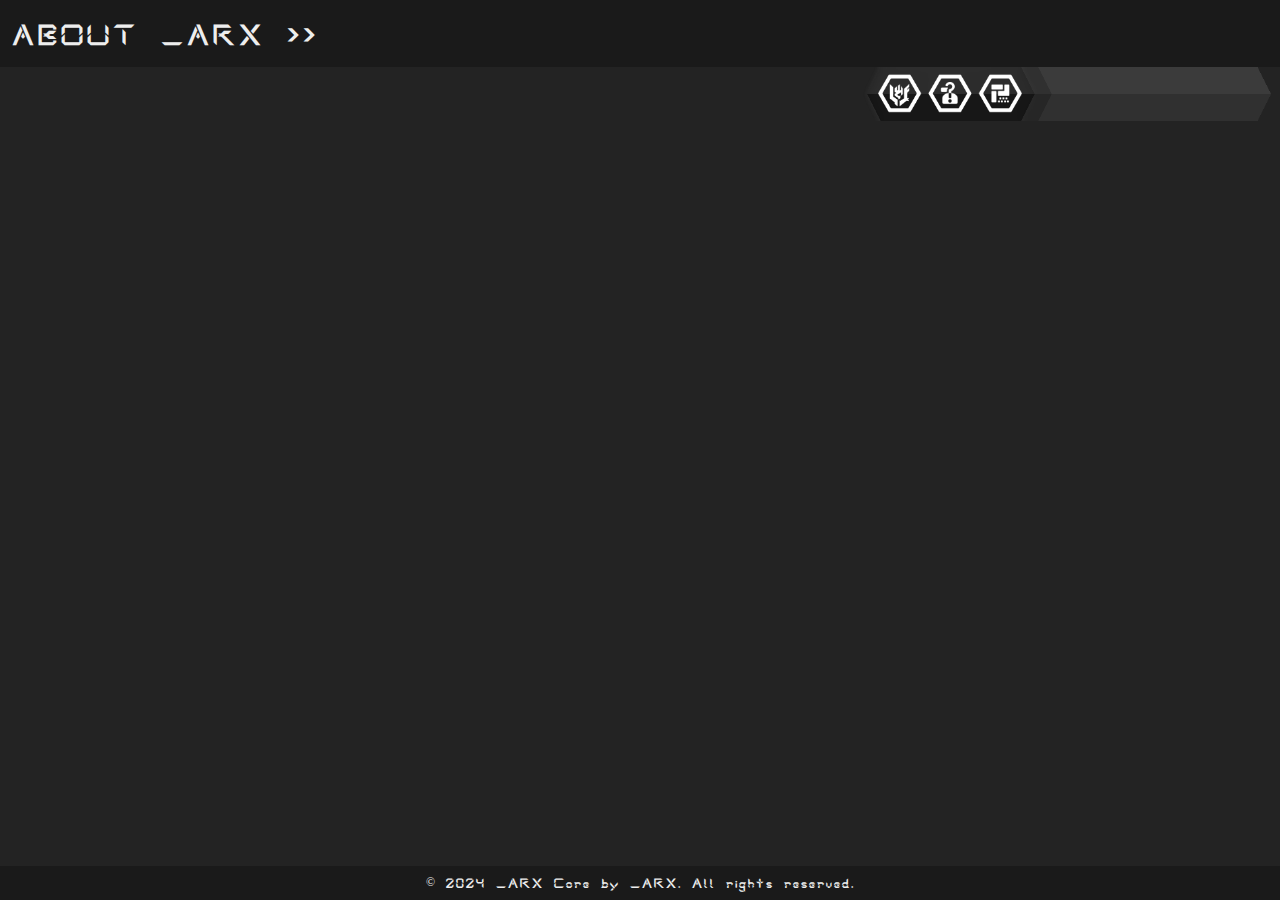
==== about.html @ 1bdaed2c "updated site for other projects" ====
<!DOCTYPE html> <!--set doc to html to render properly-->
<html lang="en"> <!--root container-->
  <head>
		<!--metas-->
    <meta charset="UTF-8"> <!--sets character set, utf-8 is universal-->
    <meta name="viewport" content="width=device-width, initial-scale=1.0"> <!--set viewport to fit screen, no zoom-->
    <meta http-equiv="X-UA-Compatible" content="ie=edge"> <!--compat for IE users-->
		<meta name="description" content="Welcome to _ARX Core!"> <!--website desc-->
		<meta name="author" content="_ARX"> <!--set author-->
		<meta name="theme-color" content="#242424"> <!--set theme for mobile-->
		<meta name="keywords" content="_arx, uarx, _ARX, _UARX">
		<meta property="og:title" content="_ARX Core">
		<meta property="og:image" content="res/images/ogimage.png" type="image/png">
		<meta name="robots" content="index, follow">
		<!--scripts-->
		<script src="app.js" type="text/javascript" defer></script>
		
		<!--links-->
    <link rel="stylesheet" href="app.css" type="text/css" /> <!--set stylesheet-->
		<link id="favicon" rel="icon" href="res/images/favicon-dark.png" type="image/png"> <!--set icon types-->

		
		<!--etc-->
		<title>_ARX Core</title> <!--browser tab title-->
  </head>
	
	
  <body>
		<header id="header"> <!--Type container-->
			<div class="headerpanel" header-text="ABOUT _ARX >>>">
			​
			</div>
			<div class="typing-container">
        <h1><span class="typing-text"></span></h1>
			</div>
		</header> 
		
		
		<div class="hex-panel">
			<a href="index.html" class="hex-link"> <!--home-->
				<div class="hex-container" title="Home" data-text="_ARX CORE">
					<img src="res/images/homeicon.png" alt="HomeIcon" class="core-image">
					<img src="res/images/shellicon.png" alt="ShellIcon" class="shell-image">
				</div>
			</a>
			
			<a href="about.html" class="hex-link"> <!--about _arx-->
				<div class="hex-container" title="About" data-text="  ABOUT ME">
					<img src="res/images/abouticon.png" alt="AboutIcon" class="core-image">
					<img src="res/images/shellicon.png" alt="ShellIcon" class="shell-image">
				</div>
			</a>

			<a href="portfolio.html" class="hex-link"> <!--_arx portfolio-->
				<div class="hex-container" title="Portfolio" data-text="PORTFOLIO">
					<img src="res/images/portfolioicon.png" alt="PortfolioIcon" class="core-image">
					<img src="res/images/shellicon.png" alt="ShellIcon" class="shell-image">
				</div>
			</a>
			
			<span class="hex-text">
			</span>
		</div>

		<footer id="footer">© 2024 _ARX Core by _ARX. All rights reserved.</footer>
  </body>
<html>
---- app.css ----
/* Global Scope Variables */
:root { 
	/* Colors */
  --vdgrey: #1a1a1a; /* very dark grey */
  --white: #eeeeee; /* white */
	--dkgrey: #36393e; /* dark grey */
	--edgrey: #232323; /* extra dark grey */
	--ltgrey: #555555; /* light grey */
	--hpink: #ee0049; /* hot pink */
}


/* Load Fonts */
@font-face { /* ARXGlyph */
    font-family: 'ARXGlyph';
    src: url('res/fonts/ARXGlyph.woff') format('woff'),
				url('res/fonts/ARXGlyph.ttf') format('truetype');
    font-weight: normal;
    font-style: normal;
}
@font-face { /* XYBERR */
		/* credits to https://www.behance.net/bertalan_gombos for XYBER-Regular font */
    font-family: 'XYBERR';
    src: url('res/fonts/XYBERR.otf') format('opentype');
    font-weight: normal;
    font-style: normal;
}
@font-face { /* Montserrat */
		/* credits to Google Fonts for Montserrat font */
    font-family: 'Montserrat';
    src: url('res/fonts/Montserrat.ttf') format('truetype');
    font-weight: normal;
    font-style: normal;
}
@font-face { /* Digitrix */
		/* credits to https://github.com/SUSE/suse-font for SUSE font */
    font-family: 'SUSE';
    src: url('res/fonts/SUSEB.woff2') format('woff2');
    font-weight: normal;
    font-style: normal;
}




/* Set Default Fonts */
h1, h2, h3, h4, h5 { /* Headers */
  font-family: 'XYBERR', sans-serif;
}
h6 {
	font-family: 'SUSE';
	font-size: 32px;
}

/* Styles */
* { /* Browser Defaults */
	margin:0;
	padding:0;
	box-sizing:border-box;
}
body { /* Body */
	font-family: 'Montserrat'; 
	line-height: 1.8;/* Increases line height for better readability */
	background: var(--edgrey); /* extradark grey */
	position: relative;
	gap: 8px;
	font-size: 16px;
	min-height:calc(100vh - 40px);
}
header { /* Sticky Header */
	font-family:'ARXGlyph', 'Montserrat'; 
	font-size: 38px;
	background: var(--vdgrey); /* header bg */
	color: var(--white); /* text colour */
	padding: 8px 16px; /* header padding y,x */
	text-align: left; /* Center-align text */
	position: sticky; /* Normal flow positioning */
	width: 100%; /* Full width */
	top: 0;
	z-index: 900;
}
footer { /* Footer */
	font-family:'ARXGlyph'; 
	text-align: center; /* Center-align footer text */
	padding: 6px; /* Padding around the footer */
	background: var(--vdgrey); /* footer bg */
	color: var(--white); /* text colour */
	position: fixed;
	left: 0;
	right: 0;
	bottom: 0;
}


.spacer {
  height: 200px; /* Adjust height as needed for the gap */
}

.projspacer {
  height: 160px; /* Adjust height as needed for the gap */
}

/* Content Organization */
.grid { /* Body Blocks */
  display: grid;
	grid-template-columns: var(--grid-columns, 2fr 1fr); /* Default fallback if not set */
  grid-template-rows: var(--grid-rows, auto);
  gap: 8px; /* Space between blocks */
  width: 100%;
  height: 90vh; /* Full viewport height */
  padding: 20px 20px;
}
.grid-left { /* Large Block */
  height: 96%; /* Ensures it fills the grid row */
	min-height: 224px;
	background: var(--dkgrey); /* block background color */
	border-radius: 8px; /* rounded corners */
	color: var(--white); /* text color */
	box-shadow: 0 0 16px rgba(0, 0, 0, 0.11); /* outline shadow */
}
.grid-right { /* Small Grid */
	margin:  40px 12px; /* center main */
  display: grid;
  grid-template-rows: auto auto; /* Two equal-height rows */
  gap: 16px; /* Space between top and bottom blocks */
  height: 90%; /* Ensures it fills the grid row */
}

.minicontainer {
	box-shadow: 0 0 16px rgba(0, 0, 0, 0.2); /* outline shadow */
}

.top-block { /*  */
  background: var(--setcolor,--dkgrey);
  color: var(--white);
	border-radius: 6px; /* rounded corners */
	text-align: center;
}
.bottom-block { /*  */
  background: var(--dkgrey);
  color: var(--white);
	border-radius: 6px; /* rounded corners */
	box-shadow: 0 0 16px rgba(0, 0, 0, 0.2); /* outline shadow */
	text-align: center;
  grid-template-rows: auto auto; /* Two equal-height rows */
  gap: 8px; /* Space between blocks */
}

.utility-block {
	display: flex;
	flex-direction: column;
}

.caption-block { /* different color headers */
	border-top-left-radius: 6px;  /* topleft corner */
	border-top-right-radius: 6px;  /* topright corner */
	background: var(--vdgrey);
	padding: 4px 8px;
	text-align: center;
}

.content-block { /* section for content */
	background: var(--dkgrey);
	border-bottom-left-radius: 6px;  /* botleft corner */
	border-bottom-right-radius: 6px;  /* botright corner */
	padding: 12px 12px;
}

.embed-block {
	background: var(--dkgrey);
	border-radius: 6px;
	padding: 12px 12px;
	height: 100%;
	width: 100%;
}

.text-block {
	text-align: left;
	background: var(--dkgrey);
	border-bottom-left-radius: 6px;  /* botleft corner */
	border-bottom-right-radius: 6px;  /* botright corner */
	padding: 12px 12px;
	max-height: 400px;
	overflow: scroll;
	overflow-x: hidden;
}

.relgrid { /* Body Blocks */
  display: grid;
	grid-template-columns: 1fr 1fr 1fr; /* Default fallback if not set */
  grid-template-rows: auto;
  gap: 16px; /* Space between blocks */
}

.stack-block { /* section for content */
	background: var(--dkgrey);
	border-bottom-left-radius: 6px;  /* botleft corner */
	border-bottom-right-radius: 6px;  /* botright corner */
	padding: 12px 12px;
	overflow-y: scroll;
	display: flex;
	flex-direction: column;
	height: 93%;
}

.stack {
	display: flex;
	flex-direction: row;
	width: 100%;
	padding: 12px 12px;
}

.stack-block-date {
	background: var(--vdgrey);
	border-bottom-left-radius: 6px;
	border-top-left-radius: 6px;
	width: 25%;
	height: 80px;
	padding: 12px 12px;
	text-align: center;
}

.stack-link {
	display: flex;
	width: 100%;
	text-decoration: none;
	color: var(--white);
	transition: filter 0.2s ease-in-out, color 0.2s ease-in-out; 
}

.stack-link:hover {
	filter: brightness(1.4);
	color: var(--hpink);
}

.stack-block-text {
	
	background: var(--ltgrey);
	border-bottom-right-radius: 6px;
	border-top-right-radius: 6px;
	width: 75%;
	height: 80px;
	padding: 13px 20px;
	text-align: left;
}

/* Styling for hex panel */
.hex-panel {
    position: fixed;
    right: 0px;
		top: 38px;
		width: 720px;
    height: 90px;
    background-image: url('res/images/hexPanel.png');
    padding: 9px 40px; /* pad y,x */
    display: flex;
    flex-direction: row;
    gap: 12px;
    z-index: 1000;  /* force panel upfront */
}

/* Icon styles */
.hex-panel a img {
    padding: 0px;
    transition: filter 0.25s ease, transform 0.45s ease-in-out;
		filter: invert(100%);
}


.hex-link {
  text-decoration: none; /* Remove underline on the link */
  display: inline-block; /* Make the link behave like a block */
}

.hex-container {
  position: relative; /* Set up the container as relative positioning context */
  width: 72px; /* Set the desired width for the container */
  height: 72px; /* Set the desired height for the container */
}

.core-image, .shell-image {
  position: absolute; /* Make the images stack on top of each other */
  top: 0;
  left: 0;
  width: 100%; /* Ensures the images are the same size */
  height: 100%; /* Ensures the images are the same size */
}

.hex-link:hover .core-image {
	filter: invert(13%) sepia(74%) saturate(7013%) hue-rotate(-23deg) brightness(100%) contrast(105%);
}

.hex-link:hover .shell-image {
  transform: scale(1.05) rotate(90deg); /* Enlarge the effect image on hover */
  filter: invert(13%) sepia(74%) saturate(7013%) hue-rotate(-23deg) brightness(100%) contrast(105%);
}

.hex-text {
	font-family:'ARXGlyph';
	font-size: 36px;
  position: absolute;
  top: 10px; /* y offset */
  left: 345px; /* x offset */
  white-space: nowrap; /* Prevent text wrapping */
  visibility: hidden; /* Hidden initially */
  color: var(--white); /* font colour */
}

.proj-link:hover .proj-image{
	transform: scale(1.10);
}

.proj-panel a img {
    transition: filter 0.15s ease, transform 0.25s ease-in-out;
}

.proj-panel {
		width: 100%;
		height: 90%;
    display: flex;
    flex-direction: row;
    gap: 16px;
		flex: 1 1 auto;
		flex-wrap: wrap;
		justify-content: center;
}

.proj-container {
	position: relative; /* Set up the container as relative positioning context */
	min-width: 132px;
	min-height: 132px;
	max-width: 132px;
  max-height: 132px;
}

.proj-image {
  width: 100%; /* Ensures the images are the same size */
  height: 100%; /* Ensures the images are the same size */
}


@media (max-width: 1560px) { /* SMALL LAPTOP */
	
	header {
    font-size: 32px; /* Reduce header font size */
    padding: 10px; /* Adjust padding */
  }
	
	body {
		font-size: 16px;
	}
	
  .hex-panel {
		transform: scale(0.80);
		top: 32px;
		right: -60px;
    padding: 8px 40px; /* pad y,x */
  }
}

@media (max-width: 1300px) { /* MOBILE TABLET */
	
	header {
    font-size: 26px; /* Reduce header font size */
    padding: 10px; /* Adjust padding */
  }
	
	body {
		font-size: 12px;
	}
	
  .hex-panel {
		transform: scale(0.6);
		right: -150px;
		top: 49px;
    padding: 8px 40px; /* pad y,x */
  }
	
	.spacer {
		height: 290px;
	}
}

@media (max-width: 900px) { /* MOBILE TABLET */
	
	header {
    font-size: 22px; /* Reduce header font size */
    padding: 10px; /* Adjust padding */
  }
	
	body {
		font-size: 12px;
	}
	
  .hex-panel {
		transform: scale(0.6);
		right: -155px;
		top: 42px;
    padding: 8px 40px; /* pad y,x */
  }
	
	/* Content Organization */
	.grid { /* Body Blocks */
		display: grid;
		grid-template-columns: 1fr; /* Left block twice as wide as right block */
		grid-template-rows: auto; /* Adjust height automatically */
		height: 100vh; /* Full viewport height */
		padding: 6px 6px;
		gap: 8px;
		
		box-sizing: border-box;
	}
	.grid-left { /* Large Block */
	margin:  40px 12px; /* center main */
		height: 96%; /* Ensures it fills the grid row */
	}
	
	.spacer {
		height: 360px;
	}
}

@media (max-width: 525px) { /* SMALL MOBILE */
  
  header {
    font-size: 15px; /* Further reduce font size */
    padding: 8px;
  }
	
	body {
		font-size: 12px;
	}
  
  .hex-panel {
		transform: scale(0.42);
		right: -210px;
		top: 17px;
    padding: 8px 40px; /* pad y,x */
  }
	
	.spacer {
		height: 560px; /* Adjust height as needed for the gap */
	}
}
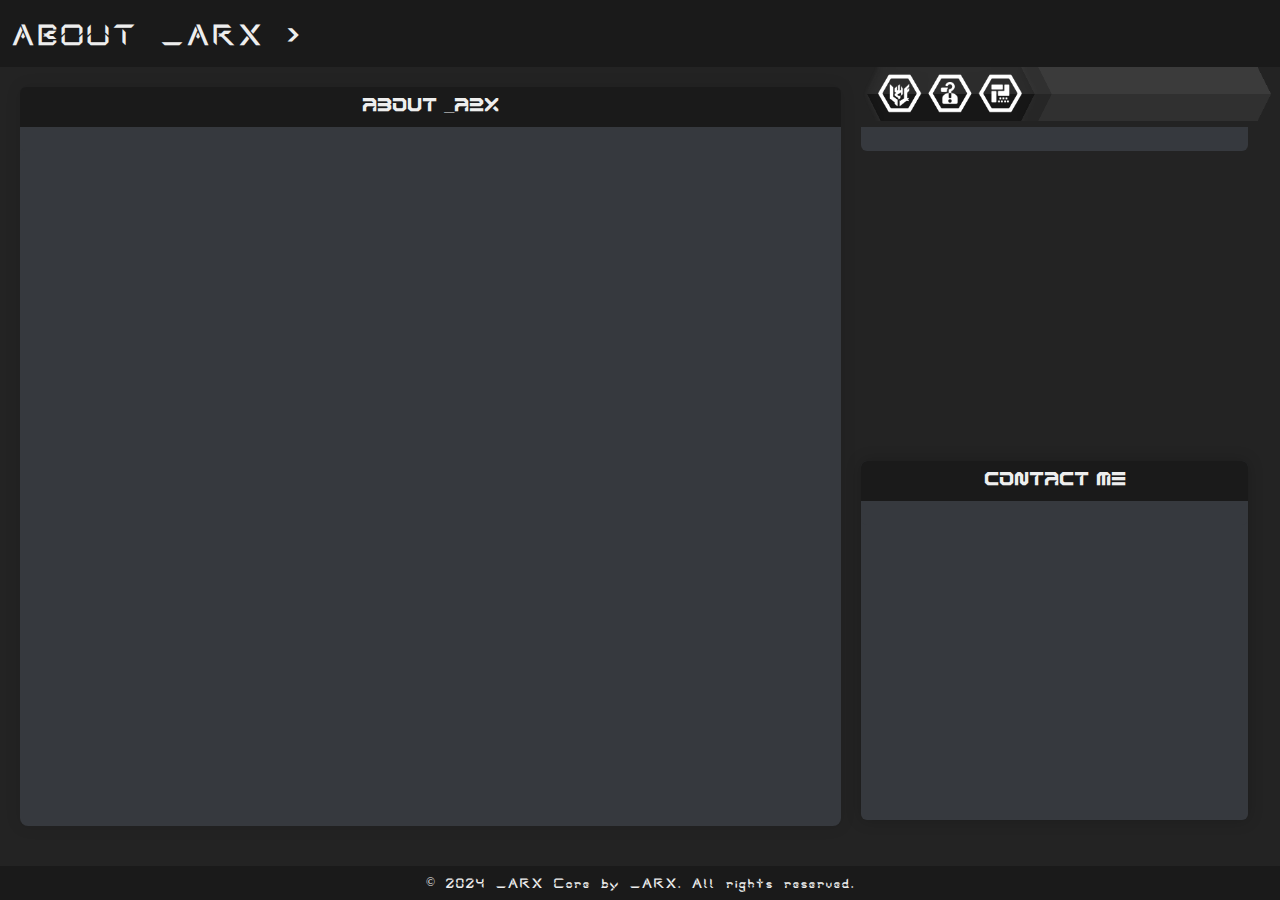
==== commit 3c362c8c: "update credit  block" ====
--- a/about.html
+++ b/about.html
@@ -61,7 +61,42 @@
 			<span class="hex-text">
 			</span>
 		</div>
-
+		
+		
+		<div class="grid">
+			<div class="grid-left">
+				<div class="caption-block">
+					<h2>About _ARX</h2>
+				</div>
+				<div class="content-block">
+					
+				</div>
+			</div>
+			
+			<div class="grid-right">
+				<div class="top-block">
+					<div class = "utility-block">
+						<div class="content-block">
+							<div class="proj-panel">
+								<!--pfp-->
+							</div>
+						</div>
+					</div>
+				</div>
+				<div class="bottom-block">
+					<div class = "utility-block">
+							<div class="caption-block">
+								<h2>Contact Me</h2>
+							</div>
+							<div class="content-block">
+								<!--Icon + Links-->
+							</div>
+						</div>
+				</div>
+			</div>
+		</div>
+		
+		
 		<footer id="footer">© 2024 _ARX Core by _ARX. All rights reserved.</footer>
   </body>
 <html>
--- a/app.css
+++ b/app.css
@@ -5,7 +5,7 @@
   --white: #eeeeee; /* white */
 	--dkgrey: #36393e; /* dark grey */
 	--edgrey: #232323; /* extra dark grey */
-	--ltgrey: #555555; /* light grey */
+	--ltgrey: #55555c; /* light grey */
 	--hpink: #ee0049; /* hot pink */
 }
 
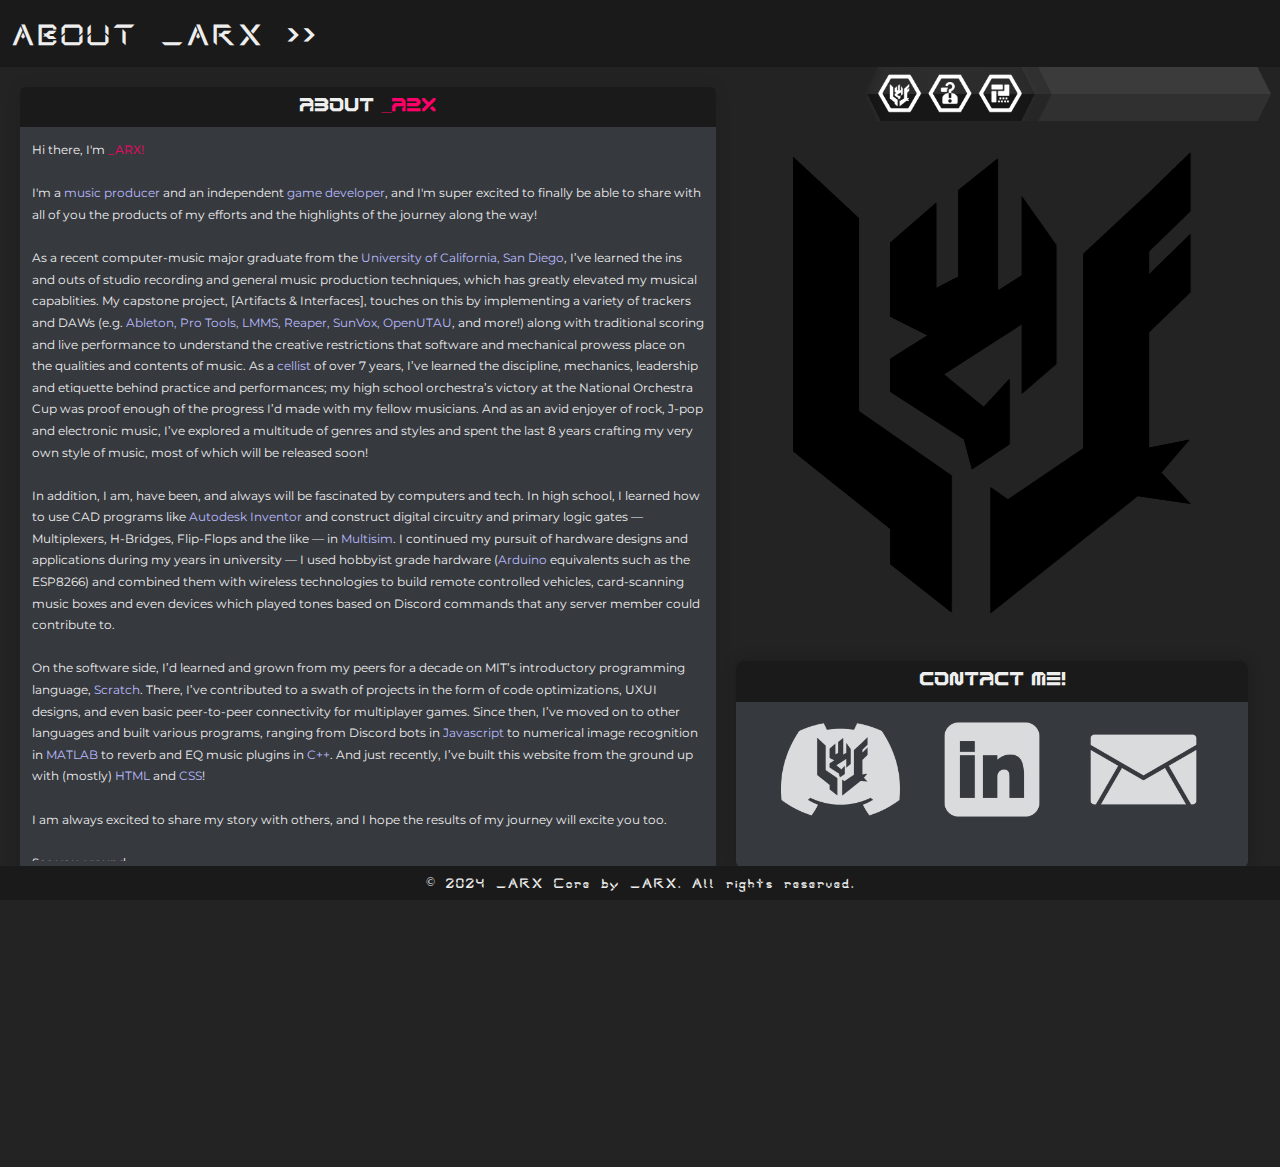
==== commit bfdbaa19: "added about me section" ====
--- a/about.html
+++ b/about.html
@@ -8,7 +8,7 @@
 		<meta name="description" content="Welcome to _ARX Core!"> <!--website desc-->
 		<meta name="author" content="_ARX"> <!--set author-->
 		<meta name="theme-color" content="#242424"> <!--set theme for mobile-->
-		<meta name="keywords" content="_arx, uarx, _ARX, _UARX">
+		<meta name="keywords" content="_arx, uarx, _ARX, _UARX"> <!--seo stuff-->
 		<meta property="og:title" content="_ARX Core">
 		<meta property="og:image" content="res/images/ogimage.png" type="image/png">
 		<meta name="robots" content="index, follow">
@@ -63,39 +63,59 @@
 		</div>
 		
 		
-		<div class="grid">
+		<div class="grid" style="--grid-columns: 2.2fr 1fr">
 			<div class="grid-left">
 				<div class="caption-block">
-					<h2>About _ARX</h2>
+					<h2>About <span style="color:#FF0069;">_ARX</span></h2>
 				</div>
-				<div class="content-block">
-					
+				<div class="stack-block">
+					<p>
+						Hi there, I'm <span style="color:#FF0069;">_ARX!</span><br>
+						<br>
+						I'm a <span style="color:#BBBBFF;">music producer</span> and an independent <span style="color:#BBBBFF;">game developer</span>, and I'm super excited to finally be able to share with all of you the products of my efforts and the highlights of the journey along the way!<br>
+						<br>
+						As a recent computer-music major graduate from the <span style="color:#BBBBFF;">University of California, San Diego</span>, I’ve learned the ins and outs of studio recording and general music production techniques, which has greatly elevated my musical capablities. My capstone project, [Artifacts & Interfaces], touches on this by implementing a variety of trackers and DAWs (e.g. <span style="color:#BBBBFF;">Ableton, Pro Tools, LMMS, Reaper, SunVox, OpenUTAU</span>, and more!) along with traditional scoring and live performance to understand the creative restrictions  that software and mechanical prowess place on the qualities and contents of music. As a <span style="color:#BBBBFF;">cellist</span> of over 7 years, I’ve learned the discipline, mechanics, leadership and etiquette behind practice and performances; my high school orchestra’s victory at the National Orchestra Cup was proof enough of the progress I’d made with my fellow musicians. And as an avid enjoyer of rock, J-pop and electronic music, I’ve explored a multitude of genres and styles and spent the last 8 years crafting my very own style of music, most of which will be released soon!<br>
+						<br>
+						In addition, I am, have been, and always will be fascinated by computers and tech. In high school, I learned how to use CAD programs like <span style="color:#BBBBFF;">Autodesk Inventor</span> and construct digital circuitry and primary logic gates — Multiplexers, H-Bridges, Flip-Flops and the like — in <span style="color:#BBBBFF;">Multisim</span>. I continued my pursuit of hardware designs and applications during my years in university — I used hobbyist grade hardware (<span style="color:#BBBBFF;">Arduino</span> equivalents such as the ESP8266) and combined them with wireless technologies to build remote controlled vehicles, card-scanning music boxes and even devices which played tones based on Discord commands that any server member could contribute to.<br>
+						<br>
+						On the software side, I’d learned and grown from my peers for a decade on MIT’s introductory programming language, <span style="color:#BBBBFF;">Scratch</span>. There, I’ve contributed to a swath of projects in the form of code optimizations, UXUI designs, and even basic peer-to-peer connectivity for multiplayer games. Since then, I’ve moved on to other languages and built various programs, ranging from Discord bots in <span style="color:#BBBBFF;">Javascript</span> to numerical image recognition in <span style="color:#BBBBFF;">MATLAB</span> to reverb and EQ music plugins in <span style="color:#BBBBFF;">C++</span>. And just recently, I’ve built this website from the ground up with (mostly) <span style="color:#BBBBFF;">HTML</span> and <span style="color:#BBBBFF;">CSS</span>!<br>
+						<br>
+						I am always excited to share my story with others, and I hope the results of my journey will excite you too.<br>
+						<br>
+						See you around,<br>
+						<span style="color:#FF0069;">_ARX</span>
+					</p>
 				</div>
 			</div>
 			
-			<div class="grid-right">
+			<div class="grid-right" style="--grid-rows: 2.5fr 1fr">
 				<div class="top-block">
-					<div class = "utility-block">
-						<div class="content-block">
-							<div class="proj-panel">
-								<!--pfp-->
-							</div>
+					<div class = "pfp-block">
+						<div class = "masker">
+							<img src="res/images/UARX.png" alt="_ARX" class="pfpimg">
 						</div>
 					</div>
 				</div>
 				<div class="bottom-block">
 					<div class = "utility-block">
-							<div class="caption-block">
-								<h2>Contact Me</h2>
-							</div>
-							<div class="content-block">
-								<!--Icon + Links-->
-							</div>
+						<div class="caption-block">
+							<h2>
+								<div id="contactheader">Contact Me!</div>
+							</h2>
 						</div>
+						<div class="contact-block">
+						<img src="res/images/uarxdiscord.png" alt="________________.________________" class="contact-image" id="copytxt" copy="________________.________________" result="Discord Usename Copied!">
+						
+						<a href="https://www.linkedin.com/in/roy-hung-61421b179/" class = "contact-link">
+							<img src="res/images/linkedin.png" alt="https://www.linkedin.com/in/roy-hung-61421b179/" >
+						</a>
+						<img src="res/images/email.png" alt="thearxlight@gmail.com" class="contact-image" id="copytxt" copy="thearxlight@gmail.com" result="Email Copied!">
+						</div>
+					</div>
 				</div>
 			</div>
 		</div>
-		
+		<div class="spacer" style="--dist:50px"></div>
 		
 		<footer id="footer">© 2024 _ARX Core by _ARX. All rights reserved.</footer>
   </body>
--- a/app.css
+++ b/app.css
@@ -40,6 +40,19 @@
     font-style: normal;
 }
 
+
+@keyframes glow {
+  0%, 90% {filter: invert(14%) sepia(78%) saturate(4732%) hue-rotate(330deg) brightness(102%) contrast(121%);}
+  95%,100% {filter: invert(14%) sepia(78%) saturate(4732%) hue-rotate(300deg) brightness(1202%) contrast(121%);}
+}
+@keyframes float {
+  0% {transform: translateY(0px);}
+  100% {transform: translateY(30px);}
+}
+@keyframes blur {
+  0% {backdrop-filter: blur(3px) saturate(1);}
+  100% {backdrop-filter: blur(10px) saturate(1.1);}
+}
 
 
 
@@ -93,7 +106,7 @@
 
 
 .spacer {
-  height: 200px; /* Adjust height as needed for the gap */
+  height: var(--dist,200px); /* Adjust height as needed for the gap */
 }
 
 .projspacer {
@@ -121,7 +134,7 @@
 .grid-right { /* Small Grid */
 	margin:  40px 12px; /* center main */
   display: grid;
-  grid-template-rows: auto auto; /* Two equal-height rows */
+  grid-template-rows: var(--grid-rows, auto);
   gap: 16px; /* Space between top and bottom blocks */
   height: 90%; /* Ensures it fills the grid row */
 }
@@ -166,12 +179,66 @@
 	padding: 12px 12px;
 }
 
+.contact-block {
+	display: flex;
+	flex-direction: row;
+	justify-content: center;
+	gap: 32px;
+	padding: 8px;
+}
+
+.contact-image {
+	height: 24%;
+	width: 24%;
+	transition: filter 0.2s linear;
+}
+
+.contact-link {
+	height: 24%;
+	width: 24%;
+}
+
+.contact-link img {
+	height: 100%;
+	width: 100%;
+	transition: filter 0.2s linear;
+}
+
+.contact-image:hover {
+	filter: invert(0.4);
+}
+
+.contact-link:hover img{
+	filter: invert(0.4);
+}
+
 .embed-block {
 	background: var(--dkgrey);
 	border-radius: 6px;
 	padding: 12px 12px;
 	height: 100%;
 	width: 100%;
+}
+
+.masker {
+	background-repeat: no-repeat;
+  background-image: url("res/images/UARX.png");
+	animation-play-state: playing;
+	animation-iteration-count: infinite;
+	animation-name: glow, float;
+  animation-duration: 6s, 3s;
+	transition: filter 6s ease-in-out, transform 3s ease-in-out; 
+	animation-direction: alternate;
+	width: 90%;
+}
+
+.pfpimg {
+	transition: backdrop-filter 4s linear; 
+  animation-play-sate: playing;
+	animation-iteration-count: infinite;
+	animation-name: blur;
+	animation-duration: 4s;
+	animation-direction: alternate;
 }
 
 .text-block {
@@ -311,7 +378,7 @@
 }
 
 .proj-panel a img {
-    transition: filter 0.15s ease, transform 0.25s ease-in-out;
+    transition: transform 0.25s ease-in-out;
 }
 
 .proj-panel {
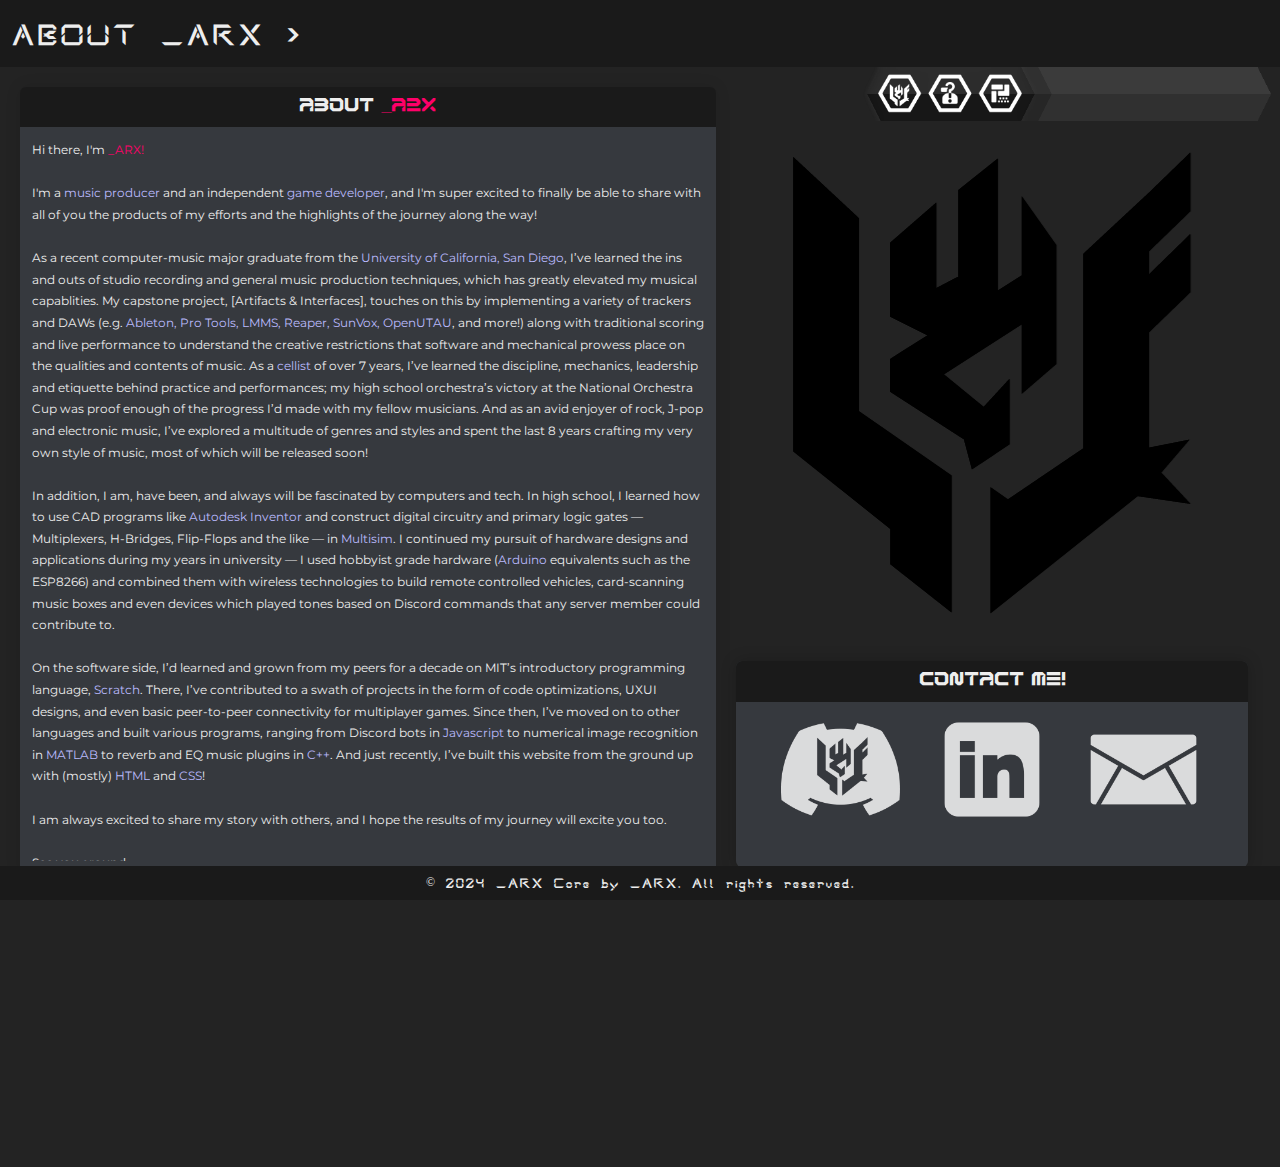
==== commit ec71dc98: "update mailto, format credit" ====
--- a/about.html
+++ b/about.html
@@ -69,20 +69,19 @@
 					<h2>About <span style="color:#FF0069;">_ARX</span></h2>
 				</div>
 				<div class="stack-block">
-					<p>
-						Hi there, I'm <span style="color:#FF0069;">_ARX!</span><br>
-						<br>
-						I'm a <span style="color:#BBBBFF;">music producer</span> and an independent <span style="color:#BBBBFF;">game developer</span>, and I'm super excited to finally be able to share with all of you the products of my efforts and the highlights of the journey along the way!<br>
-						<br>
-						As a recent computer-music major graduate from the <span style="color:#BBBBFF;">University of California, San Diego</span>, I’ve learned the ins and outs of studio recording and general music production techniques, which has greatly elevated my musical capablities. My capstone project, [Artifacts & Interfaces], touches on this by implementing a variety of trackers and DAWs (e.g. <span style="color:#BBBBFF;">Ableton, Pro Tools, LMMS, Reaper, SunVox, OpenUTAU</span>, and more!) along with traditional scoring and live performance to understand the creative restrictions  that software and mechanical prowess place on the qualities and contents of music. As a <span style="color:#BBBBFF;">cellist</span> of over 7 years, I’ve learned the discipline, mechanics, leadership and etiquette behind practice and performances; my high school orchestra’s victory at the National Orchestra Cup was proof enough of the progress I’d made with my fellow musicians. And as an avid enjoyer of rock, J-pop and electronic music, I’ve explored a multitude of genres and styles and spent the last 8 years crafting my very own style of music, most of which will be released soon!<br>
-						<br>
-						In addition, I am, have been, and always will be fascinated by computers and tech. In high school, I learned how to use CAD programs like <span style="color:#BBBBFF;">Autodesk Inventor</span> and construct digital circuitry and primary logic gates — Multiplexers, H-Bridges, Flip-Flops and the like — in <span style="color:#BBBBFF;">Multisim</span>. I continued my pursuit of hardware designs and applications during my years in university — I used hobbyist grade hardware (<span style="color:#BBBBFF;">Arduino</span> equivalents such as the ESP8266) and combined them with wireless technologies to build remote controlled vehicles, card-scanning music boxes and even devices which played tones based on Discord commands that any server member could contribute to.<br>
-						<br>
-						On the software side, I’d learned and grown from my peers for a decade on MIT’s introductory programming language, <span style="color:#BBBBFF;">Scratch</span>. There, I’ve contributed to a swath of projects in the form of code optimizations, UXUI designs, and even basic peer-to-peer connectivity for multiplayer games. Since then, I’ve moved on to other languages and built various programs, ranging from Discord bots in <span style="color:#BBBBFF;">Javascript</span> to numerical image recognition in <span style="color:#BBBBFF;">MATLAB</span> to reverb and EQ music plugins in <span style="color:#BBBBFF;">C++</span>. And just recently, I’ve built this website from the ground up with (mostly) <span style="color:#BBBBFF;">HTML</span> and <span style="color:#BBBBFF;">CSS</span>!<br>
-						<br>
-						I am always excited to share my story with others, and I hope the results of my journey will excite you too.<br>
-						<br>
-						See you around,<br>
+					<p>Hi there, I'm <span style="color:#FF0069;">_ARX!</span>
+						
+						I'm a <span style="color:#BBBBFF;">music producer</span> and an independent <span style="color:#BBBBFF;">game developer</span>, and I'm super excited to finally be able to share with all of you the products of my efforts and the highlights of the journey along the way!
+						
+						As a recent computer-music major graduate from the <span style="color:#BBBBFF;">University of California, San Diego</span>, I’ve learned the ins and outs of studio recording and general music production techniques, which has greatly elevated my musical capablities. My capstone project, [Artifacts & Interfaces], touches on this by implementing a variety of trackers and DAWs (e.g. <span style="color:#BBBBFF;">Ableton, Pro Tools, LMMS, Reaper, SunVox, OpenUTAU</span>, and more!) along with traditional scoring and live performance to understand the creative restrictions  that software and mechanical prowess place on the qualities and contents of music. As a <span style="color:#BBBBFF;">cellist</span> of over 7 years, I’ve learned the discipline, mechanics, leadership and etiquette behind practice and performances; my high school orchestra’s victory at the National Orchestra Cup was proof enough of the progress I’d made with my fellow musicians. And as an avid enjoyer of rock, J-pop and electronic music, I’ve explored a multitude of genres and styles and spent the last 8 years crafting my very own style of music, most of which will be released soon!
+						
+						In addition, I am, have been, and always will be fascinated by computers and tech. In high school, I learned how to use CAD programs like <span style="color:#BBBBFF;">Autodesk Inventor</span> and construct digital circuitry and primary logic gates — Multiplexers, H-Bridges, Flip-Flops and the like — in <span style="color:#BBBBFF;">Multisim</span>. I continued my pursuit of hardware designs and applications during my years in university — I used hobbyist grade hardware (<span style="color:#BBBBFF;">Arduino</span> equivalents such as the ESP8266) and combined them with wireless technologies to build remote controlled vehicles, card-scanning music boxes and even devices which played tones based on Discord commands that any server member could contribute to.
+						
+						On the software side, I’d learned and grown from my peers for a decade on MIT’s introductory programming language, <span style="color:#BBBBFF;">Scratch</span>. There, I’ve contributed to a swath of projects in the form of code optimizations, UXUI designs, and even basic peer-to-peer connectivity for multiplayer games. Since then, I’ve moved on to other languages and built various programs, ranging from Discord bots in <span style="color:#BBBBFF;">Javascript</span> to numerical image recognition in <span style="color:#BBBBFF;">MATLAB</span> to reverb and EQ music plugins in <span style="color:#BBBBFF;">C++</span>. And just recently, I’ve built this website from the ground up with (mostly) <span style="color:#BBBBFF;">HTML</span> and <span style="color:#BBBBFF;">CSS</span>!
+						
+						I am always excited to share my story with others, and I hope the results of my journey will excite you too.
+						
+						See you around,
 						<span style="color:#FF0069;">_ARX</span>
 					</p>
 				</div>
@@ -109,7 +108,9 @@
 						<a href="https://www.linkedin.com/in/roy-hung-61421b179/" class = "contact-link">
 							<img src="res/images/linkedin.png" alt="https://www.linkedin.com/in/roy-hung-61421b179/" >
 						</a>
-						<img src="res/images/email.png" alt="thearxlight@gmail.com" class="contact-image" id="copytxt" copy="thearxlight@gmail.com" result="Email Copied!">
+						<a href="mailto:thearxlight@gmail.com" class = "contact-link">
+						<img src="res/images/email.png" alt="thearxlight@gmail.com">
+						</a>
 						</div>
 					</div>
 				</div>
--- a/app.css
+++ b/app.css
@@ -63,6 +63,9 @@
 h6 {
 	font-family: 'SUSE';
 	font-size: 32px;
+}
+p {
+	white-space: pre-line;
 }
 
 /* Styles */
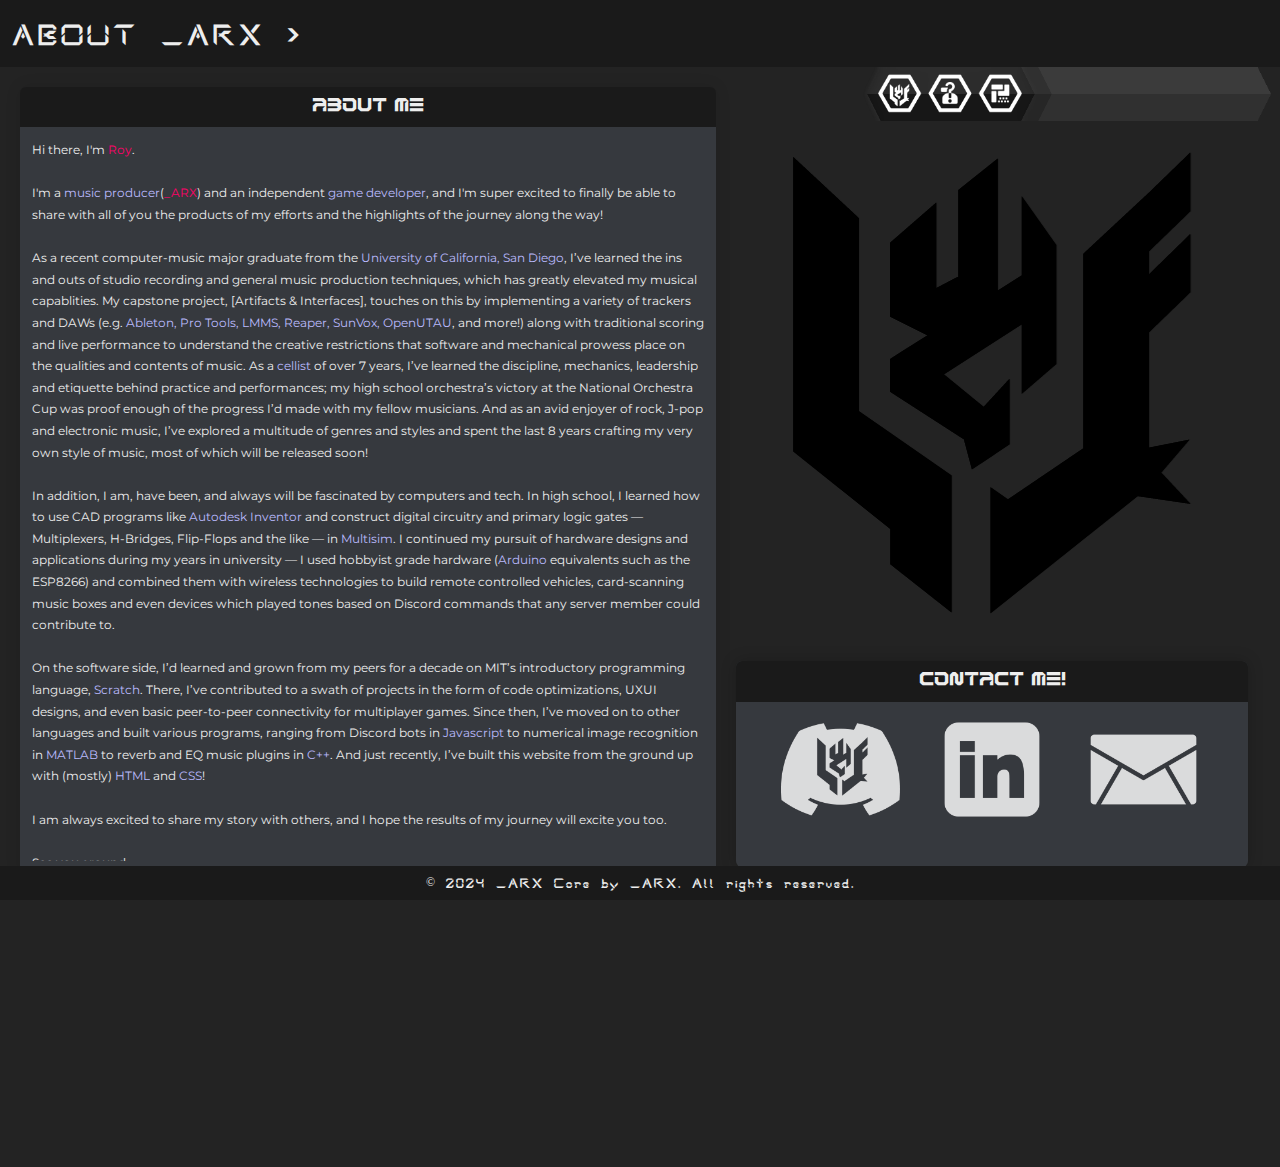
==== commit e0614d3e: "updated bio" ====
--- a/about.html
+++ b/about.html
@@ -66,12 +66,12 @@
 		<div class="grid" style="--grid-columns: 2.2fr 1fr">
 			<div class="grid-left">
 				<div class="caption-block">
-					<h2>About <span style="color:#FF0069;">_ARX</span></h2>
+					<h2>About Me</h2>
 				</div>
 				<div class="stack-block">
-					<p>Hi there, I'm <span style="color:#FF0069;">_ARX!</span>
+					<p>Hi there, I'm <span style="color:#FF0069;">Roy</span>.
 						
-						I'm a <span style="color:#BBBBFF;">music producer</span> and an independent <span style="color:#BBBBFF;">game developer</span>, and I'm super excited to finally be able to share with all of you the products of my efforts and the highlights of the journey along the way!
+						I'm a <span style="color:#BBBBFF;">music producer</span>(<span style="color:#FF0069;">_ARX</span>) and an independent <span style="color:#BBBBFF;">game developer</span>, and I'm super excited to finally be able to share with all of you the products of my efforts and the highlights of the journey along the way!
 						
 						As a recent computer-music major graduate from the <span style="color:#BBBBFF;">University of California, San Diego</span>, I’ve learned the ins and outs of studio recording and general music production techniques, which has greatly elevated my musical capablities. My capstone project, [Artifacts & Interfaces], touches on this by implementing a variety of trackers and DAWs (e.g. <span style="color:#BBBBFF;">Ableton, Pro Tools, LMMS, Reaper, SunVox, OpenUTAU</span>, and more!) along with traditional scoring and live performance to understand the creative restrictions  that software and mechanical prowess place on the qualities and contents of music. As a <span style="color:#BBBBFF;">cellist</span> of over 7 years, I’ve learned the discipline, mechanics, leadership and etiquette behind practice and performances; my high school orchestra’s victory at the National Orchestra Cup was proof enough of the progress I’d made with my fellow musicians. And as an avid enjoyer of rock, J-pop and electronic music, I’ve explored a multitude of genres and styles and spent the last 8 years crafting my very own style of music, most of which will be released soon!
 						
@@ -82,7 +82,7 @@
 						I am always excited to share my story with others, and I hope the results of my journey will excite you too.
 						
 						See you around,
-						<span style="color:#FF0069;">_ARX</span>
+						<span style="color:#FF0069;">Roy Hung</span>
 					</p>
 				</div>
 			</div>
@@ -103,7 +103,7 @@
 							</h2>
 						</div>
 						<div class="contact-block">
-						<img src="res/images/uarxdiscord.png" alt="________________.________________" class="contact-image" id="copytxt" copy="________________.________________" result="Discord Usename Copied!">
+						<img src="res/images/uarxdiscord.png" alt="________________.________________" class="contact-image" id="copytxt" copy="________________.________________" result="Discord Username Copied!">
 						
 						<a href="https://www.linkedin.com/in/roy-hung-61421b179/" class = "contact-link">
 							<img src="res/images/linkedin.png" alt="https://www.linkedin.com/in/roy-hung-61421b179/" >
--- a/app.css
+++ b/app.css
@@ -108,6 +108,17 @@
 }
 
 
+.project-grid {
+	margin: 36px 0px;
+	display: grid;
+	grid-template-columns: 1fr 1fr 1fr 1fr;
+	grid-template-rows: auto;
+	width: 100%;
+	height: 95%;
+	gap: 20px 20px;
+	padding: 20px 20px;
+}
+
 .spacer {
   height: var(--dist,200px); /* Adjust height as needed for the gap */
 }
@@ -142,8 +153,22 @@
   height: 90%; /* Ensures it fills the grid row */
 }
 
-.minicontainer {
+.minicontainer, .box {
 	box-shadow: 0 0 16px rgba(0, 0, 0, 0.2); /* outline shadow */
+	color: var(--white);
+	
+}
+
+.box {
+	height: 400px;
+}
+
+.block-container {
+	position: relative;
+	height: 100%;
+	width: 100%;
+	display: flex;
+	justify-content: center;
 }
 
 .top-block { /*  */
@@ -180,6 +205,16 @@
 	border-bottom-left-radius: 6px;  /* botleft corner */
 	border-bottom-right-radius: 6px;  /* botright corner */
 	padding: 12px 12px;
+	display: flex;
+	
+}
+
+.fill-block { /* section for content */
+	background: var(--dkgrey);
+	border-bottom-left-radius: 6px;  /* botleft corner */
+	border-bottom-right-radius: 6px;  /* botright corner */
+	padding: 12px 12px;
+	height: 88%;
 }
 
 .contact-block {
@@ -232,7 +267,7 @@
   animation-duration: 6s, 3s;
 	transition: filter 6s ease-in-out, transform 3s ease-in-out; 
 	animation-direction: alternate;
-	width: 90%;
+	width:90%;
 }
 
 .pfpimg {
@@ -257,7 +292,7 @@
 
 .relgrid { /* Body Blocks */
   display: grid;
-	grid-template-columns: 1fr 1fr 1fr; /* Default fallback if not set */
+	grid-template-columns: 1fr 1fr 2fr; /* Default fallback if not set */
   grid-template-rows: auto;
   gap: 16px; /* Space between blocks */
 }
